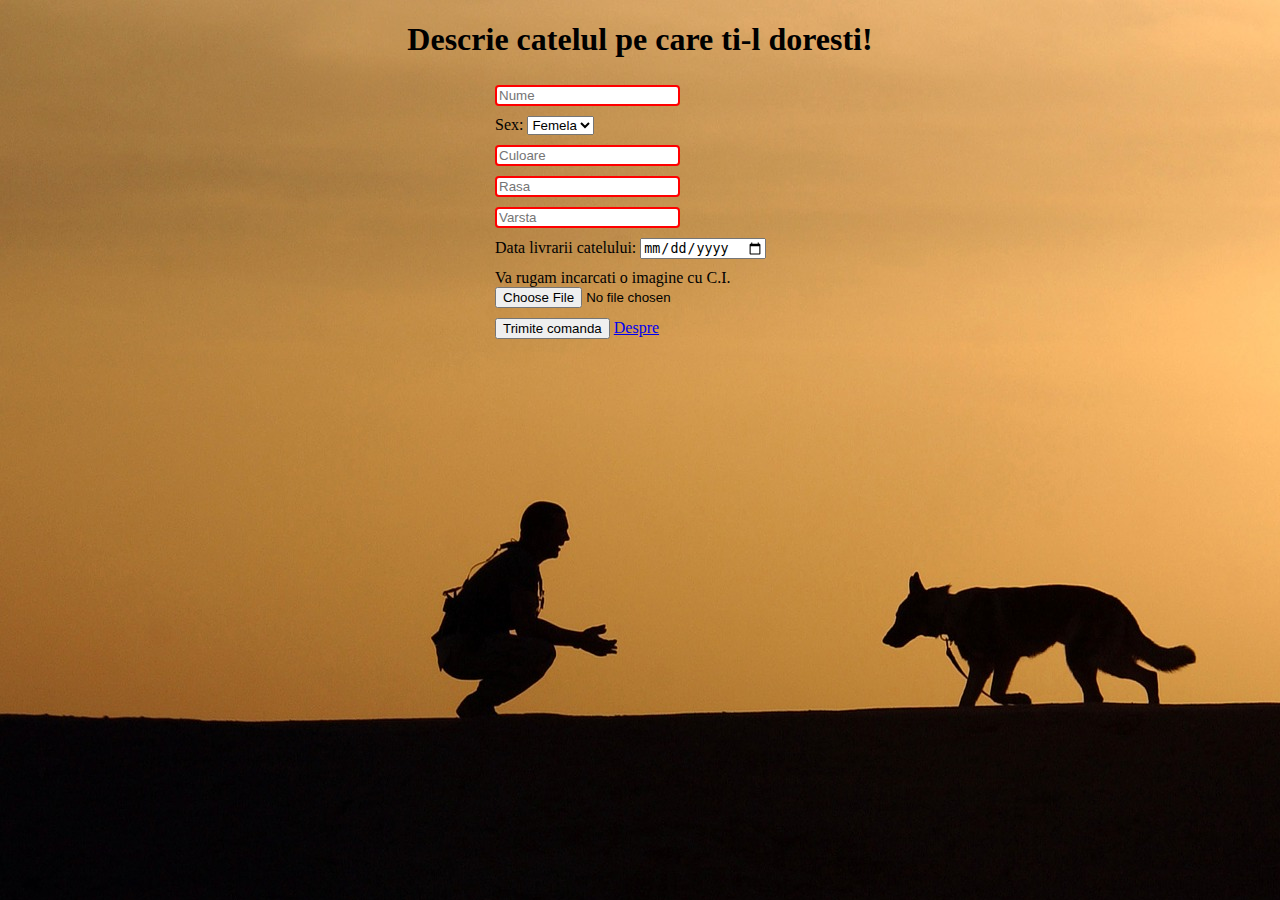
==== index.html @ d72f9054 "Created two simple HTML pages." ====
<!DOCTYPE html>
<html>
    <head>
        <link rel="stylesheet" type="text/css" href="myStyle.css">
        <title>Adoptie catei</title>
    </head>
    <body background="background.jpg">
    <h1 align="center">Descrie catelul pe care ti-l doresti!</h1>
        <form id="searchform">
            <div need-margin="true">
                <input type="text" name="name" placeholder="Nume"/>
            </div>

            <div need-margin="true">
                Sex:
                <select>
                    <option value="aaa">Femela</option>
                    <option value="aaa">Mascul</option>
                </select>
            </div>

            <div need-margin="true" class="input">
                <input type="text" name="color" placeholder="Culoare"/>
            </div>

            <div need-margin="true" class="input">
                <input type="text" name="breed" placeholder="Rasa"/>
            </div>

            <div need-margin="true">
                <input type="text" name="age" placeholder="Varsta"/>
            </div>

            <div need-margin="true">
                Data livrarii catelului:
                <input type="date" name="delivery_date">
            </div>

            <div need-margin="true">
                Va rugam incarcati o imagine cu C.I.
                <input type="file" name="image">
            </div>

            <div need-margin="true">
                <input  id="btnSubmit" type="submit" name="submit" value="Trimite comanda"/>
                <a href="about.html">Despre</a>
            </div>
            <script src="myScript.js"></script>
        </form>
    </body>
</html>
---- myStyle.css ----
#searchform{
    width: 300px;
    display: grid;
}

[need-margin="true"]{
    margin: 5px;
}
input[type=text] {
    border: 2px solid red;
    border-radius: 4px;
    -webkit-transition: width 0.4s ease-in-out;
    transition: width 0.4s ease-in-out;
}

input[type=text]:focus {
    width: 100%;
}
form {
    margin: 0 auto;
}
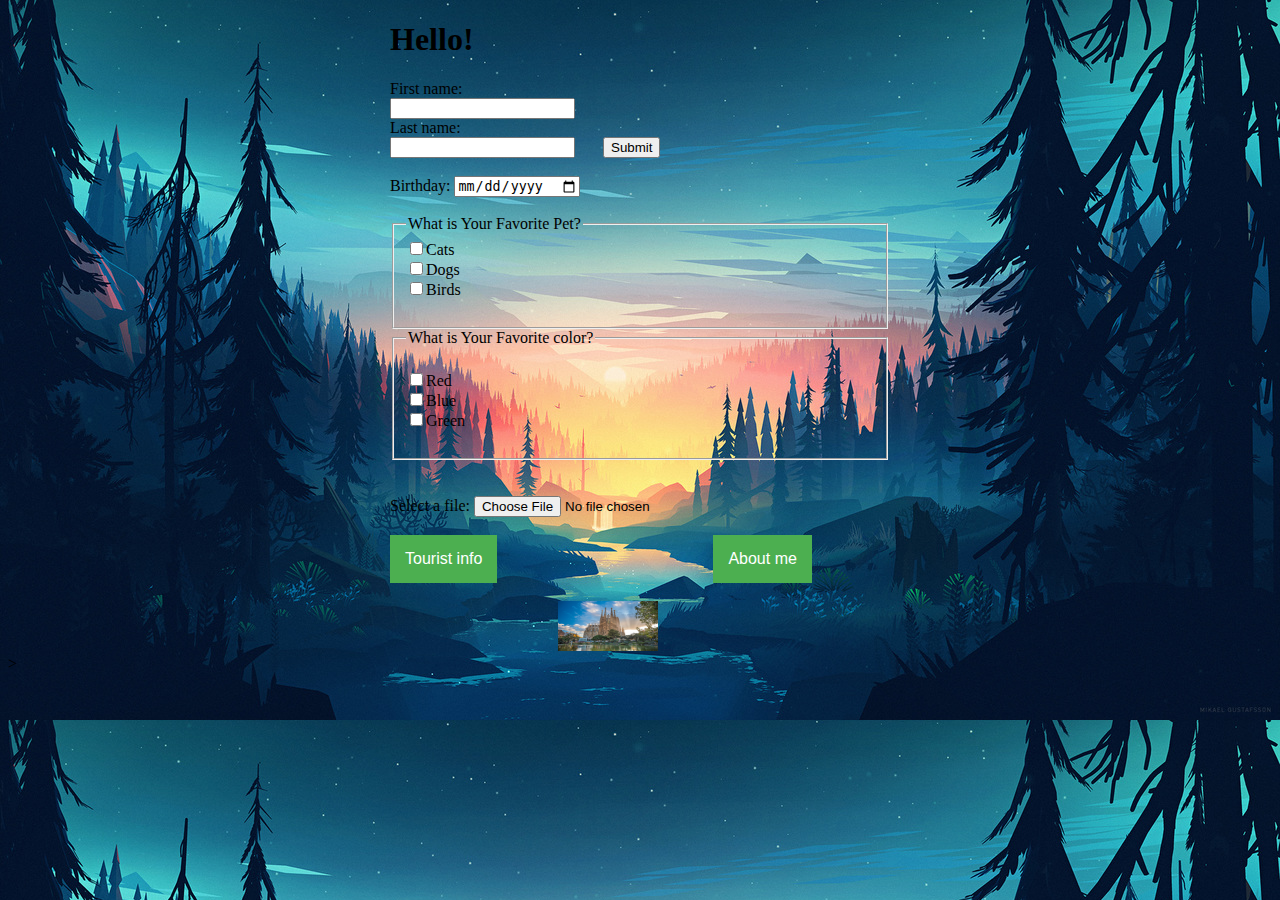
==== commit 83870b37: "First HTML pages" ====
--- a/index.html
+++ b/index.html
@@ -1,51 +1,190 @@
 <!DOCTYPE html>
 <html>
     <head>
-        <link rel="stylesheet" type="text/css" href="myStyle.css">
-        <title>Adoptie catei</title>
+        <title>My first page!</title>
+
+
+
+        <style>
+            #wpf-center {
+                margin-left: auto !important;
+                margin-right: auto !important;
+                max-width: 500px;
+            }
+        </style>
+
+
+        <style>
+            .dropbtn {
+                background-color: #4CAF50;
+                color: white;
+                padding: 15px;
+                font-size: 16px;
+                border: none;
+                cursor: pointer;
+            }
+
+            .dropdown {
+                position: relative;
+                display: inline-block;
+            }
+
+            .dropdown-content {
+                display: none;
+                position: absolute;
+                background-color: #f9f9f9;
+                min-width: 160px;
+                box-shadow: 0px 8px 16px 0px rgba(0,0,0,0.2);
+                z-index: 1;
+            }
+
+            .dropdown-content a {
+                color: black;
+                padding: 12px 16px;
+                text-decoration: none;
+                display: block;
+            }
+
+            .dropdown-content a:hover {background-color: #f1f1f1}
+
+            .dropdown:hover .dropdown-content {
+                display: block;
+            }
+
+            .dropdown:hover .dropbtn {
+                background-color: #3e8e41;
+            }
+        </style>
+
+        <style>
+            .dropdown {
+                position: relative;
+                display: inline-block;
+            }
+
+            .dropdown-content {
+                display: none;
+                position: absolute;
+                background-color: #f9f9f9;
+                min-width: 140px;
+                box-shadow: 0px 8px 16px 0px rgba(0,0,0,0.2);
+                z-index: 1;
+            }
+
+            .dropdown:hover .dropdown-content {
+                display: block;
+            }
+
+            .desc {
+                padding: 16px;
+                text-align: center;
+            }
+        </style>
+
+        <style>
+            body {
+                background: url("abc.jpg");
+            }
+        </style>
+
+        <style>
+            .flex-container {
+                display: flex;
+                flex-wrap: nowrap;
+                background-color: DodgerBlue;
+            }
+
+            .flex-container > div {
+                background-color: #f1f1f1;
+                width: 100px;
+                margin: 10px;
+                text-align: center;
+                line-height: 75px;
+                font-size: 30px;
+            }
+        </style>
     </head>
-    <body background="background.jpg">
-    <h1 align="center">Descrie catelul pe care ti-l doresti!</h1>
-        <form id="searchform">
-            <div need-margin="true">
-                <input type="text" name="name" placeholder="Nume"/>
+    <body>
+
+        <script>
+            function show_alert() {
+                document.getElementById("wpf-center").addEventListener('click', function () {
+                    alert('clicked!')
+                })
+            }
+            </script>
+        <div id="wpf-center">
+            <h1>Hello!</h1>
+        <form>
+            First name:<br>
+            <input type="text" name="firstname"><br>
+            Last name:<br>
+            <input type="text" name="lastname">
+            &nbsp; &nbsp; &nbsp;
+            <input type="submit" onclick="show_alert()" value="Submit"> <br><br>
+
+            Birthday:
+            <input type="date" name="bday"><br><br>
+
+
+            <fieldset>
+                <legend>What is Your Favorite Pet?</legend>
+                <input type="checkbox" name="favorite_pet" value="Cats">Cats<br>
+                <input type="checkbox" name="favorite_pet" value="Dogs">Dogs<br>
+                <input type="checkbox" name="favorite_pet" value="Birds">Birds<br>
+                <br>
+
+            </fieldset>
+
+            <fieldset>
+                <br><legend>What is Your Favorite color?</legend>
+                <input type="checkbox" name="favorite_color" value="Red">Red<br>
+                <input type="checkbox" name="favorite_color" value="Blue">Blue<br>
+                <input type="checkbox" name="favorite_color" value="Green">Green<br>
+                <br>
+
+            </fieldset>
+
+            <br><br> Select a file: <input type="file" name="myFile"><br>
+
+            <br>
+
+
+            <div class="dropdown">
+                <button class="dropbtn">Tourist info</button>
+                <div class="dropdown-content">
+                    <a href="https://ro.wikipedia.org/wiki/Helsinki">Helsinki</a>
+                    <a href="https://ro.wikipedia.org/wiki/Stockholm">Stockholm</a>
+                    <a href="https://ro.wikipedia.org/wiki/Oslo">Oslo</a>
+                </div>
             </div>
 
-            <div need-margin="true">
-                Sex:
-                <select>
-                    <option value="aaa">Femela</option>
-                    <option value="aaa">Mascul</option>
-                </select>
+            &nbsp; &nbsp; &nbsp;    &nbsp; &nbsp; &nbsp;&nbsp; &nbsp; &nbsp;&nbsp; &nbsp; &nbsp;&nbsp; &nbsp; &nbsp;&nbsp; &nbsp; &nbsp;&nbsp; &nbsp; &nbsp;&nbsp; &nbsp; &nbsp;
+            &nbsp; &nbsp; &nbsp;&nbsp; &nbsp; &nbsp;
+
+            <div class="dropdown">
+                <button class="dropbtn">About me</button>
+                <div class="dropdown-content">
+                    <a href="  http://localhost:63342/WebFundamentals/About%20me.html?_ijt=bmsv1l0di4oa0kn47poavdof5l">My page</a>
+                </div>
             </div>
 
-            <div need-margin="true" class="input">
-                <input type="text" name="color" placeholder="Culoare"/>
+            <br><br>
+
+            &nbsp; &nbsp; &nbsp;    &nbsp; &nbsp; &nbsp;&nbsp; &nbsp; &nbsp;&nbsp; &nbsp; &nbsp;&nbsp; &nbsp; &nbsp;&nbsp; &nbsp; &nbsp;&nbsp; &nbsp; &nbsp;&nbsp; &nbsp; &nbsp;
+            <div class="dropdown">
+                <img src="Sagrada.jpg" alt="Sagrada-Familia" width="100" height="50">
+                <div class="dropdown-content">
+                    <img src="Sagrada.jpg" alt="Sagrada-Familia" width="300" height="200">
+                    <div class="desc">Sagrada-Familia</div>
+                </div>
             </div>
 
-            <div need-margin="true" class="input">
-                <input type="text" name="breed" placeholder="Rasa"/>
-            </div>
 
-            <div need-margin="true">
-                <input type="text" name="age" placeholder="Varsta"/>
-            </div>
 
-            <div need-margin="true">
-                Data livrarii catelului:
-                <input type="date" name="delivery_date">
-            </div>
+        </form>
+        </div>>
 
-            <div need-margin="true">
-                Va rugam incarcati o imagine cu C.I.
-                <input type="file" name="image">
-            </div>
 
-            <div need-margin="true">
-                <input  id="btnSubmit" type="submit" name="submit" value="Trimite comanda"/>
-                <a href="about.html">Despre</a>
-            </div>
-            <script src="myScript.js"></script>
-        </form>
     </body>
 </html>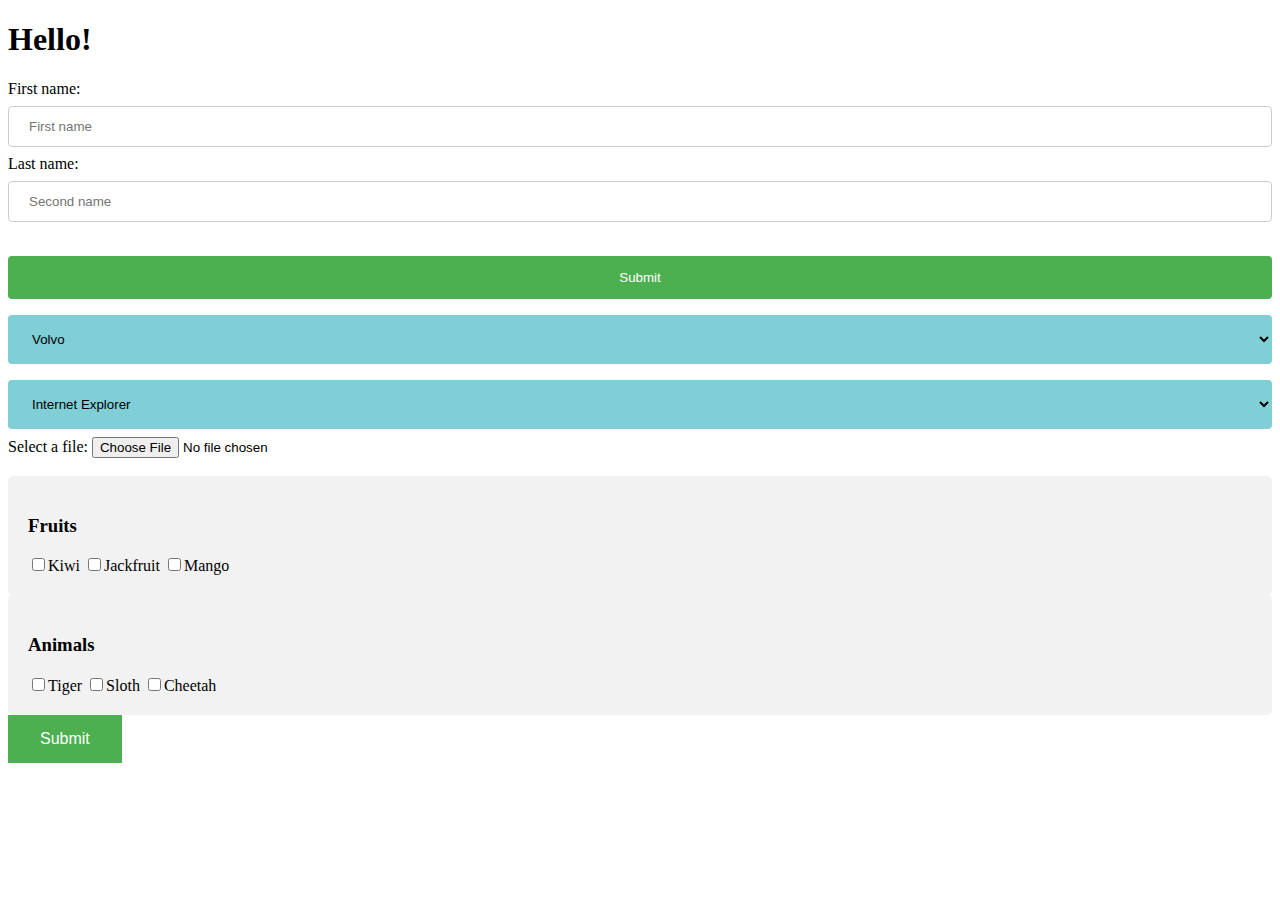
==== commit 84ec9281: "Create my first site with basic information" ====
--- a/index.html
+++ b/index.html
@@ -2,189 +2,113 @@
 <html>
     <head>
         <title>My first page!</title>
+    </head>
+    <style>
+        .flex-container {
+            display: flex;
+            height: 500px;
+            align-items: center;
+        }
+
+        input[type=text], select {
+            width: 100%;
+            padding: 12px 20px;
+            margin: 8px 0;
+            display: inline-block;
+            border: 1px solid #ccc;
+            border-radius: 4px;
+            box-sizing: border-box;
+        }
+
+        input[type=submit] {
+            width: 100%;
+            background-color: #4CAF50;
+            color: white;
+            padding: 14px 20px;
+            margin: 8px 0;
+            border: none;
+            border-radius: 4px;
+            cursor: pointer;
+        }
+        .button {
+            background-color: #4CAF50; /* Green */
+            border: none;
+            color: white;
+            padding: 15px 32px;
+            text-align: center;
+            text-decoration: none;
+            display: inline-block;
+            font-size: 16px;
+        }
+        input[type=submit]:hover {
+            background-color: #45a049;
+        }
+        select {
+            width: 100%;
+            padding: 16px 20px;
+            border: none;
+            border-radius: 4px;
+            background-color: #80ced6;
+        }
+        div {
+            border-radius: 5px;
+            background-color: #f2f2f2;
+            padding: 20px;
+        }
+    </style>
 
 
+    <body>
+        <h1>Hello!</h1>
+        <form>
+            First name:<br>
+            <input type="text" name="firstname" placeholder="First name">
+            <br>
+            Last name:<br>
+            <input type="text" name="lastname" placeholder="Second name">
+            <br><br>
+            <input type="submit" value="Submit">
+            <br/>
 
-        <style>
-            #wpf-center {
-                margin-left: auto !important;
-                margin-right: auto !important;
-                max-width: 500px;
-            }
-        </style>
+            <select>
+                <option value="volvo">Volvo</option>
+                <option value="saab">Saab</option>
+                <option value="opel">Opel</option>
+                <option value="audi">Audi</option>
+            </select>
+
+            <select>
+                <option value="Internet Exploreer">Internet Explorer</option>
+                <option value="Opera">Opera</option>
+                <option value="Mozila">Mozila</option>
+                <option value="Chrome">Chrome</option>
+            </select>
+            <br/>
+
+            Select a file: <input type="file" name="myFile"><br><br>
 
 
-        <style>
-            .dropbtn {
-                background-color: #4CAF50;
-                color: white;
-                padding: 15px;
-                font-size: 16px;
-                border: none;
-                cursor: pointer;
-            }
-
-            .dropdown {
-                position: relative;
-                display: inline-block;
-            }
-
-            .dropdown-content {
-                display: none;
-                position: absolute;
-                background-color: #f9f9f9;
-                min-width: 160px;
-                box-shadow: 0px 8px 16px 0px rgba(0,0,0,0.2);
-                z-index: 1;
-            }
-
-            .dropdown-content a {
-                color: black;
-                padding: 12px 16px;
-                text-decoration: none;
-                display: block;
-            }
-
-            .dropdown-content a:hover {background-color: #f1f1f1}
-
-            .dropdown:hover .dropdown-content {
-                display: block;
-            }
-
-            .dropdown:hover .dropbtn {
-                background-color: #3e8e41;
-            }
-        </style>
-
-        <style>
-            .dropdown {
-                position: relative;
-                display: inline-block;
-            }
-
-            .dropdown-content {
-                display: none;
-                position: absolute;
-                background-color: #f9f9f9;
-                min-width: 140px;
-                box-shadow: 0px 8px 16px 0px rgba(0,0,0,0.2);
-                z-index: 1;
-            }
-
-            .dropdown:hover .dropdown-content {
-                display: block;
-            }
-
-            .desc {
-                padding: 16px;
-                text-align: center;
-            }
-        </style>
-
-        <style>
-            body {
-                background: url("abc.jpg");
-            }
-        </style>
-
-        <style>
-            .flex-container {
-                display: flex;
-                flex-wrap: nowrap;
-                background-color: DodgerBlue;
-            }
-
-            .flex-container > div {
-                background-color: #f1f1f1;
-                width: 100px;
-                margin: 10px;
-                text-align: center;
-                line-height: 75px;
-                font-size: 30px;
-            }
-        </style>
-    </head>
-    <body>
-
-        <script>
-            function show_alert() {
-                document.getElementById("wpf-center").addEventListener('click', function () {
-                    alert('clicked!')
-                })
-            }
-            </script>
-        <div id="wpf-center">
-            <h1>Hello!</h1>
-        <form>
-            First name:<br>
-            <input type="text" name="firstname"><br>
-            Last name:<br>
-            <input type="text" name="lastname">
-            &nbsp; &nbsp; &nbsp;
-            <input type="submit" onclick="show_alert()" value="Submit"> <br><br>
-
-            Birthday:
-            <input type="date" name="bday"><br><br>
-
-
-            <fieldset>
-                <legend>What is Your Favorite Pet?</legend>
-                <input type="checkbox" name="favorite_pet" value="Cats">Cats<br>
-                <input type="checkbox" name="favorite_pet" value="Dogs">Dogs<br>
-                <input type="checkbox" name="favorite_pet" value="Birds">Birds<br>
-                <br>
-
-            </fieldset>
-
-            <fieldset>
-                <br><legend>What is Your Favorite color?</legend>
-                <input type="checkbox" name="favorite_color" value="Red">Red<br>
-                <input type="checkbox" name="favorite_color" value="Blue">Blue<br>
-                <input type="checkbox" name="favorite_color" value="Green">Green<br>
-                <br>
-
-            </fieldset>
-
-            <br><br> Select a file: <input type="file" name="myFile"><br>
-
-            <br>
-
-
-            <div class="dropdown">
-                <button class="dropbtn">Tourist info</button>
-                <div class="dropdown-content">
-                    <a href="https://ro.wikipedia.org/wiki/Helsinki">Helsinki</a>
-                    <a href="https://ro.wikipedia.org/wiki/Stockholm">Stockholm</a>
-                    <a href="https://ro.wikipedia.org/wiki/Oslo">Oslo</a>
-                </div>
+            <div>
+                <h3>Fruits</h3>
+                <label>
+                    <input type="checkbox" class="radio" value="1" name="fooby[1][]" />Kiwi</label>
+                <label>
+                    <input type="checkbox" class="radio" value="1" name="fooby[1][]" />Jackfruit</label>
+                <label>
+                    <input type="checkbox" class="radio" value="1" name="fooby[1][]" />Mango</label>
+            </div>
+            <div>
+                <h3>Animals</h3>
+                <label>
+                    <input type="checkbox" class="radio" value="1" name="fooby[2][]" />Tiger</label>
+                <label>
+                    <input type="checkbox" class="radio" value="1" name="fooby[2][]" />Sloth</label>
+                <label>
+                    <input type="checkbox" class="radio" value="1" name="fooby[2][]" />Cheetah</label>
             </div>
 
-            &nbsp; &nbsp; &nbsp;    &nbsp; &nbsp; &nbsp;&nbsp; &nbsp; &nbsp;&nbsp; &nbsp; &nbsp;&nbsp; &nbsp; &nbsp;&nbsp; &nbsp; &nbsp;&nbsp; &nbsp; &nbsp;&nbsp; &nbsp; &nbsp;
-            &nbsp; &nbsp; &nbsp;&nbsp; &nbsp; &nbsp;
-
-            <div class="dropdown">
-                <button class="dropbtn">About me</button>
-                <div class="dropdown-content">
-                    <a href="  http://localhost:63342/WebFundamentals/About%20me.html?_ijt=bmsv1l0di4oa0kn47poavdof5l">My page</a>
-                </div>
-            </div>
-
-            <br><br>
-
-            &nbsp; &nbsp; &nbsp;    &nbsp; &nbsp; &nbsp;&nbsp; &nbsp; &nbsp;&nbsp; &nbsp; &nbsp;&nbsp; &nbsp; &nbsp;&nbsp; &nbsp; &nbsp;&nbsp; &nbsp; &nbsp;&nbsp; &nbsp; &nbsp;
-            <div class="dropdown">
-                <img src="Sagrada.jpg" alt="Sagrada-Familia" width="100" height="50">
-                <div class="dropdown-content">
-                    <img src="Sagrada.jpg" alt="Sagrada-Familia" width="300" height="200">
-                    <div class="desc">Sagrada-Familia</div>
-                </div>
-            </div>
-
-
+            <button type="button" class="button" onclick="alert('Hello world!')">Submit</button>
 
         </form>
-        </div>>
-
-
     </body>
 </html>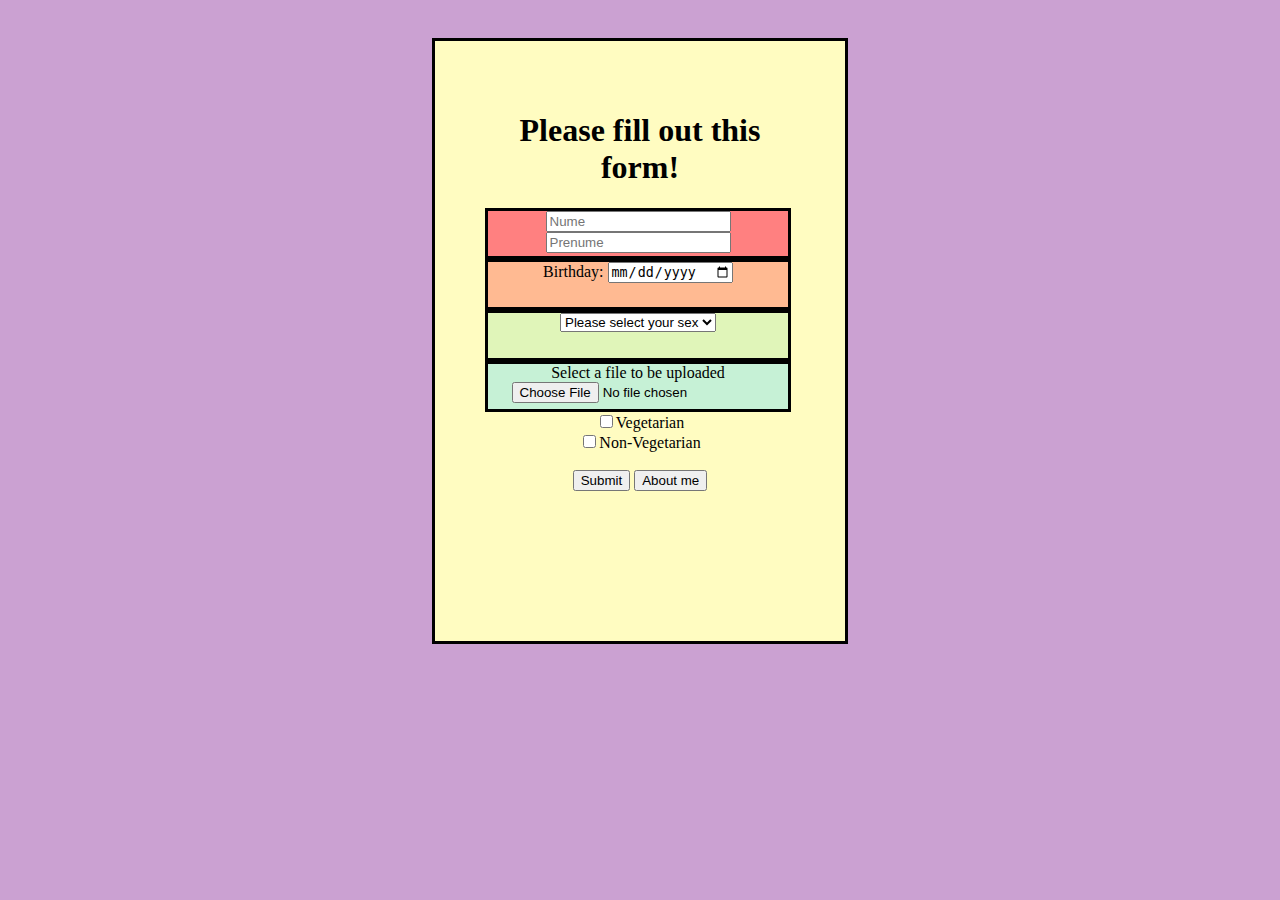
==== commit ffb35dd2: "HTML and CSS" ====
--- a/index.html
+++ b/index.html
@@ -2,113 +2,108 @@
 <html>
     <head>
         <title>My first page!</title>
+        <style>
+            #text{
+                background-color: #ff8080;
+                border-style: solid;
+                text-align: center;
+                width: 300px;
+                height: 45px;
+                position: relative;
+            ;
+
+            }
+            #birth{
+                background-color: #ffba92;
+                border-style: solid;
+                text-align: center;
+                width: 300px;
+                height: 45px;
+                position: relative;
+            }
+            #select{
+                background-color: #e0f5b9;
+                border-style: solid;
+                text-align: center;
+                width: 300px;
+                height: 45px;
+                position: relative;
+            }
+            #upload{
+                background-color: #c6f1d6;
+                border-style: solid;
+                text-align: center;
+                width: 300px;
+                height: 45px;
+                position: relative;
+            }
+            body{
+                text-align: center;
+                background-color: #cba1d2;
+                position: center;
+                justify-content: center;
+
+            }
+            #casuta{
+                background-color: #fffcc1;
+                border-style: solid;
+                text-align: center;
+                width: 310px;
+                height: 500px;
+                margin-top: 30px;
+                position: relative;
+                padding: 50px;
+                display: inline-block;
+            }
+        </style>
+
+        <script>
+            function show_alert(){
+                alert('you have pressed the button!');
+            }
+        </script>
+
     </head>
-    <style>
-        .flex-container {
-            display: flex;
-            height: 500px;
-            align-items: center;
-        }
+    <body>
+    <div id="casuta">
+        <h1>Please fill out this form!</h1>
 
-        input[type=text], select {
-            width: 100%;
-            padding: 12px 20px;
-            margin: 8px 0;
-            display: inline-block;
-            border: 1px solid #ccc;
-            border-radius: 4px;
-            box-sizing: border-box;
-        }
+        <form class="form">
+            <div id="text">
+            <input type="text" name="textbox" placeholder="Nume"/>
+            <input type="text" name="textbox" placeholder="Prenume"/><br><br>
+            </div>
 
-        input[type=submit] {
-            width: 100%;
-            background-color: #4CAF50;
-            color: white;
-            padding: 14px 20px;
-            margin: 8px 0;
-            border: none;
-            border-radius: 4px;
-            cursor: pointer;
-        }
-        .button {
-            background-color: #4CAF50; /* Green */
-            border: none;
-            color: white;
-            padding: 15px 32px;
-            text-align: center;
-            text-decoration: none;
-            display: inline-block;
-            font-size: 16px;
-        }
-        input[type=submit]:hover {
-            background-color: #45a049;
-        }
-        select {
-            width: 100%;
-            padding: 16px 20px;
-            border: none;
-            border-radius: 4px;
-            background-color: #80ced6;
-        }
-        div {
-            border-radius: 5px;
-            background-color: #f2f2f2;
-            padding: 20px;
-        }
-    </style>
+            <div id="birth">
+            Birthday:
+            <input type="date" name="data" /><br><br>
+            </div>
+
+            <div id="select">
+            <select>
+                <option value="sex">Please select your sex</option>
+                <option value="female">Female </option>
+                <option value="male">Male</option>
+            </select>
+            </div>
+
+            <div id="upload">
+            Select a file to be uploaded <input type="file" name="myFile"><br><br>
+            </div>
+
+            <div id="checkbox">
+            <input type="checkbox" name="vegetarian" value="vegetarian">Vegetarian<br>
+            <input type="checkbox" name="non-vegetarian" value="non-vegetarian">Non-Vegetarian<br><br>
+            </div>
+
+            <input type="submit" name="submit" onclick="show_alert();" />
+            <input type="button" onclick="window.location.href = 'aboutme.html';" value="About me">
+
+        </form>
+    </div>
 
 
-    <body>
-        <h1>Hello!</h1>
-        <form>
-            First name:<br>
-            <input type="text" name="firstname" placeholder="First name">
-            <br>
-            Last name:<br>
-            <input type="text" name="lastname" placeholder="Second name">
-            <br><br>
-            <input type="submit" value="Submit">
-            <br/>
-
-            <select>
-                <option value="volvo">Volvo</option>
-                <option value="saab">Saab</option>
-                <option value="opel">Opel</option>
-                <option value="audi">Audi</option>
-            </select>
-
-            <select>
-                <option value="Internet Exploreer">Internet Explorer</option>
-                <option value="Opera">Opera</option>
-                <option value="Mozila">Mozila</option>
-                <option value="Chrome">Chrome</option>
-            </select>
-            <br/>
-
-            Select a file: <input type="file" name="myFile"><br><br>
 
 
-            <div>
-                <h3>Fruits</h3>
-                <label>
-                    <input type="checkbox" class="radio" value="1" name="fooby[1][]" />Kiwi</label>
-                <label>
-                    <input type="checkbox" class="radio" value="1" name="fooby[1][]" />Jackfruit</label>
-                <label>
-                    <input type="checkbox" class="radio" value="1" name="fooby[1][]" />Mango</label>
-            </div>
-            <div>
-                <h3>Animals</h3>
-                <label>
-                    <input type="checkbox" class="radio" value="1" name="fooby[2][]" />Tiger</label>
-                <label>
-                    <input type="checkbox" class="radio" value="1" name="fooby[2][]" />Sloth</label>
-                <label>
-                    <input type="checkbox" class="radio" value="1" name="fooby[2][]" />Cheetah</label>
-            </div>
-
-            <button type="button" class="button" onclick="alert('Hello world!')">Submit</button>
-
-        </form>
     </body>
 </html>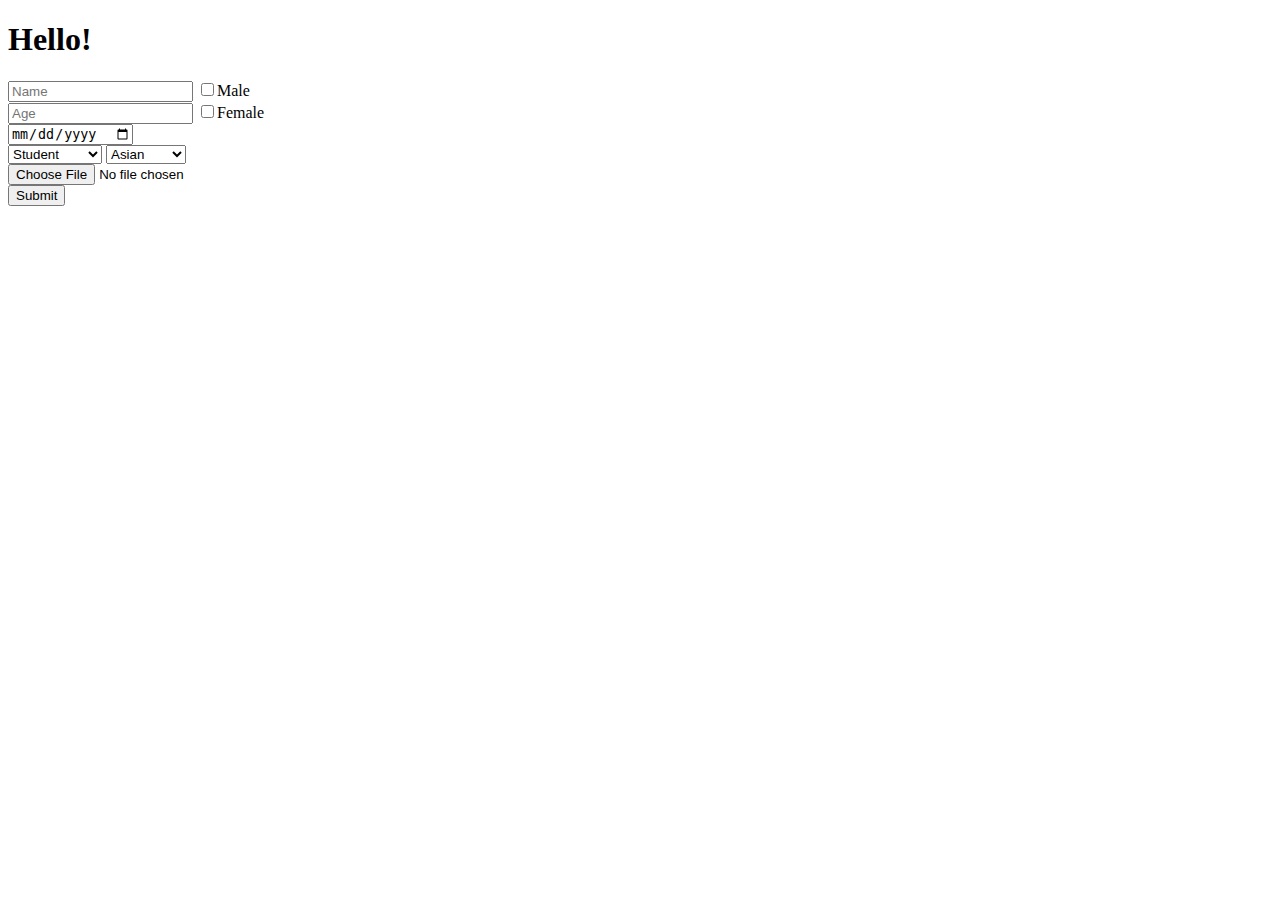
==== commit 6631b5f6: "html and css first attempt of tha day xOxO" ====
--- a/index.html
+++ b/index.html
@@ -1,109 +1,36 @@
 <!DOCTYPE html>
 <html>
     <head>
-        <title>My first page!</title>
-        <style>
-            #text{
-                background-color: #ff8080;
-                border-style: solid;
-                text-align: center;
-                width: 300px;
-                height: 45px;
-                position: relative;
-            ;
+        <link rel="stylesheet" href="styles.css">
+    </head>
 
-            }
-            #birth{
-                background-color: #ffba92;
-                border-style: solid;
-                text-align: center;
-                width: 300px;
-                height: 45px;
-                position: relative;
-            }
-            #select{
-                background-color: #e0f5b9;
-                border-style: solid;
-                text-align: center;
-                width: 300px;
-                height: 45px;
-                position: relative;
-            }
-            #upload{
-                background-color: #c6f1d6;
-                border-style: solid;
-                text-align: center;
-                width: 300px;
-                height: 45px;
-                position: relative;
-            }
-            body{
-                text-align: center;
-                background-color: #cba1d2;
-                position: center;
-                justify-content: center;
+<body class="body">
+        <h1 id="123">Hello!</h1>
 
-            }
-            #casuta{
-                background-color: #fffcc1;
-                border-style: solid;
-                text-align: center;
-                width: 310px;
-                height: 500px;
-                margin-top: 30px;
-                position: relative;
-                padding: 50px;
-                display: inline-block;
-            }
-        </style>
+        <div class="box flex">
 
-        <script>
-            function show_alert(){
-                alert('you have pressed the button!');
-            }
-        </script>
+            <p>
+                <input type="text" name="name" placeholder="Name"/> <input type="checkbox" name="male"/>Male
+                <br> <input type="text" name="age" placeholder="Age"/> <input type="checkbox" name="female"/>Female
 
-    </head>
-    <body>
-    <div id="casuta">
-        <h1>Please fill out this form!</h1>
+                <br> <input type="date" name="BirthDay"/>
 
-        <form class="form">
-            <div id="text">
-            <input type="text" name="textbox" placeholder="Nume"/>
-            <input type="text" name="textbox" placeholder="Prenume"/><br><br>
-            </div>
+                <br> <select>
+                         <option value="Student">Student</option>
+                         <option value="Uneployeed">Uneployeed</option>
+                         <option value="Employeed">Employeed</option>
+                     </select>
+                     <select>
+                        <option value="Asian">Asian</option>
+                        <option vaule="African">African</option>
+                        <option value="European">European</option>
+                     </select>
 
-            <div id="birth">
-            Birthday:
-            <input type="date" name="data" /><br><br>
-            </div>
+                <br> <input type="file">
+                <br> <input  class="button" type="submit"/>
+            </p>
 
-            <div id="select">
-            <select>
-                <option value="sex">Please select your sex</option>
-                <option value="female">Female </option>
-                <option value="male">Male</option>
-            </select>
-            </div>
+        </div>
+</body>
 
-            <div id="upload">
-            Select a file to be uploaded <input type="file" name="myFile"><br><br>
-            </div>
-
-            <div id="checkbox">
-            <input type="checkbox" name="vegetarian" value="vegetarian">Vegetarian<br>
-            <input type="checkbox" name="non-vegetarian" value="non-vegetarian">Non-Vegetarian<br><br>
-            </div>
-
-            <input type="submit" name="submit" onclick="show_alert();" />
-            <input type="button" onclick="window.location.href = 'aboutme.html';" value="About me">
-
-        </form>
-    </div>
-
-
-
-
-    </body>
 </html>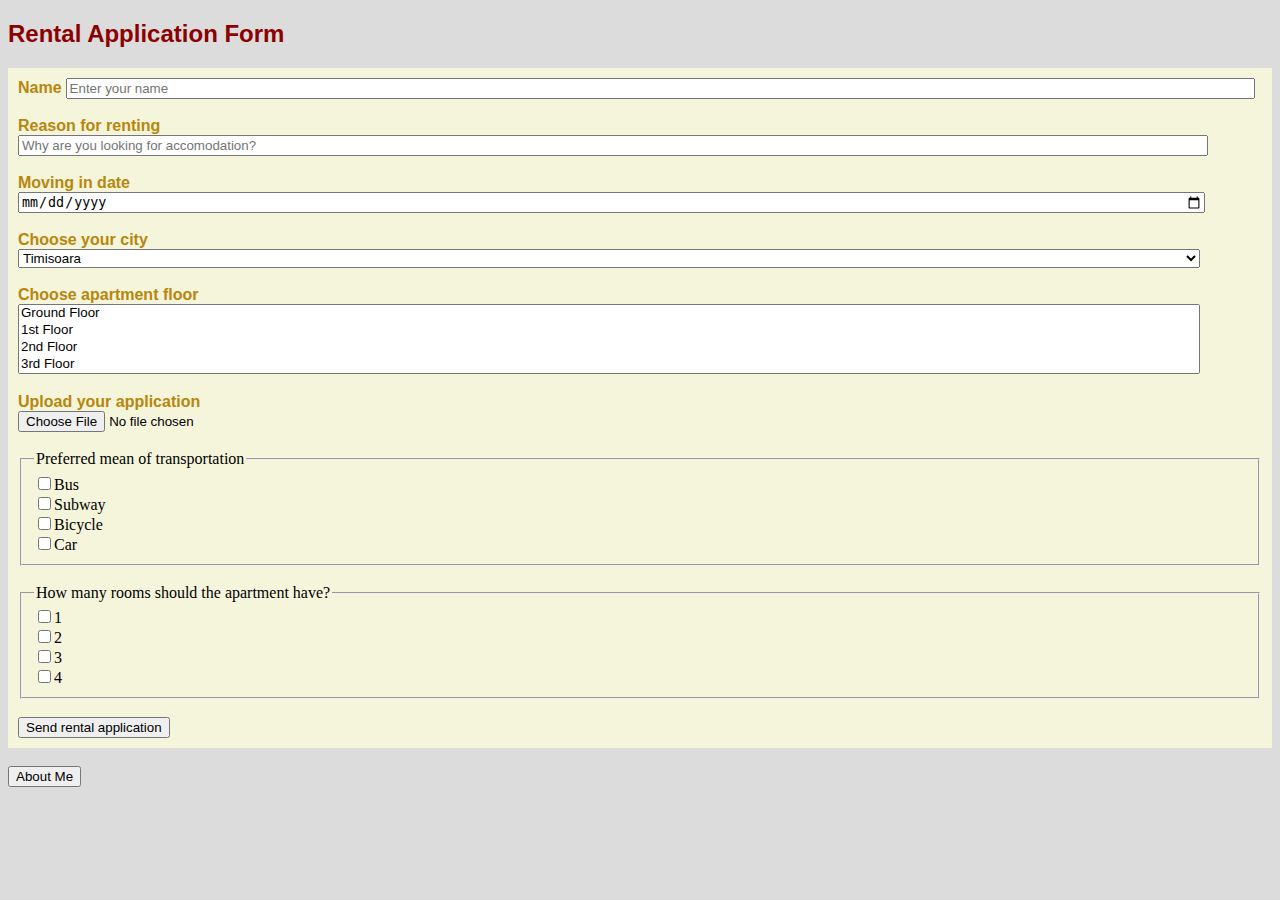
==== commit 9f268fbd: "Pagina principala a site-ului web, continand formularul." ====
--- a/index.html
+++ b/index.html
@@ -1,36 +1,98 @@
 <!DOCTYPE html>
-<html>
-    <head>
-        <link rel="stylesheet" href="styles.css">
-    </head>
+<html lang="EN">
+<head>
+    <title>My first page!</title>
+    <link rel="stylesheet" type="text/css" href="myStyleSheet.css" />
+    <style>
+        body {
+            background-color: gainsboro;
+        }
 
-<body class="body">
-        <h1 id="123">Hello!</h1>
+        form {
+            background-color: beige;
+            padding: 10px;
+        }
 
-        <div class="box flex">
+        form input[type=text], input[type=date], select {
+            width: 95%;
+        }
 
-            <p>
-                <input type="text" name="name" placeholder="Name"/> <input type="checkbox" name="male"/>Male
-                <br> <input type="text" name="age" placeholder="Age"/> <input type="checkbox" name="female"/>Female
+        label {
+            color: darkgoldenrod;
+            font-family: sans-serif;
+            font-weight: bold;
+        }
 
-                <br> <input type="date" name="BirthDay"/>
+        h2 {
+            color: darkred;
+            font-family: sans-serif;
+        }
+    </style>
+</head>
+<body>
+<h2 class="flexCentered">Rental Application Form</h2>
 
-                <br> <select>
-                         <option value="Student">Student</option>
-                         <option value="Uneployeed">Uneployeed</option>
-                         <option value="Employeed">Employeed</option>
-                     </select>
-                     <select>
-                        <option value="Asian">Asian</option>
-                        <option vaule="African">African</option>
-                        <option value="European">European</option>
-                     </select>
+<div class="flexCentered">
+    <form id="myForm">
+        <label for="textInput1">Name</label>
+        <input type="text" name="textInput1" id="textInput1" placeholder="Enter your name"><br><br>
 
-                <br> <input type="file">
-                <br> <input  class="button" type="submit"/>
-            </p>
+        <label for="textInput2">Reason for renting</label>
+        <input type="text" name="textInput2" id="textInput2" placeholder="Why are you looking for accomodation?"><br><br>
 
-        </div>
+        <label for="dateSelector">Moving in date</label>
+        <input type="date" name="dateSelector" id="dateSelector"><br><br>
+
+            <label for="citiesSelector">Choose your city</label><br>
+            <select name="citiesSelector" id="citiesSelector">
+                <option value="timisoara" selected>Timisoara</option>
+                <option value="arad">Arad</option>
+                <option value="oradea">Oradea</option>
+                <option value="bucuresti">Bucuresti</option>
+                <option value="clujNapoca">Cluj Napoca</option>
+            </select><br><br>
+
+        <label for="apartmentFloorsSelector">Choose apartment floor</label><br>
+            <select name="apartmentFloorsSelector" id="apartmentFloorsSelector" size="4" multiple>
+                <option value="0">Ground Floor</option>
+                <option value="1">1st Floor</option>
+                <option value="2">2nd Floor</option>
+                <option value="3">3rd Floor</option>
+                <option value="4">4th Floor</option>
+                <option value="5">5th Floor</option>
+            </select><br><br>
+
+        <label for="fileChooser">Upload your application</label><br>
+            <input type="file" name="fileChooser" id="fileChooser" accept="*/*"><br><br>
+
+        <fieldset>
+            <legend>Preferred mean of transportation</legend>
+            <input type="checkbox" name="transportation" value="Bus">Bus<br>
+            <input type="checkbox" name="transportation" value="Subway">Subway<br>
+            <input type="checkbox" name="transportation" value="Bicycle">Bicycle<br>
+            <input type="checkbox" name="transportation" value="Car">Car<br>
+        </fieldset><br>
+
+        <fieldset>
+            <legend>How many rooms should the apartment have?</legend>
+            <input type="checkbox" name="numberOfRooms" value="1">1<br>
+            <input type="checkbox" name="numberOfRooms" value="2">2<br>
+            <input type="checkbox" name="numberOfRooms" value="3">3<br>
+            <input type="checkbox" name="numberOfRooms" value="4">4<br>
+        </fieldset><br>
+
+        <input type="submit" value="Send rental application">
+    </form>
+</div><br>
+
+<script>
+    document.getElementById("myForm").onsubmit = function () {
+      alert("You are about the send your rental application")
+    };
+</script>
+
+<div class="flexCentered">
+    <button onclick="window.location.href = 'http://localhost:63342/WebFundamentals/aboutMe.html';">About Me</button>
+</div>
 </body>
-
 </html>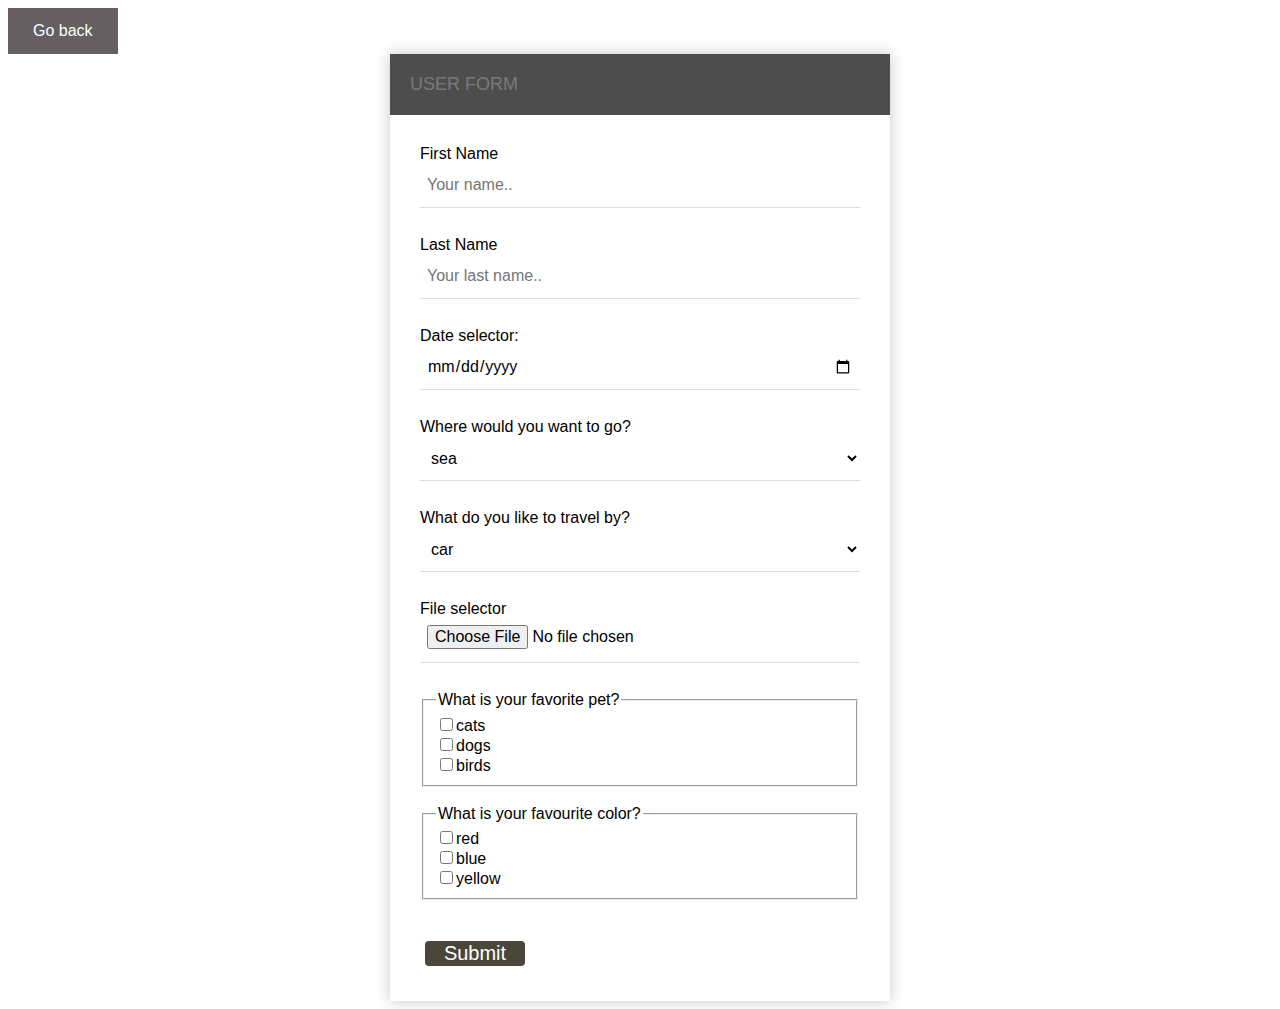
==== commit aaf9c73b: "Day 8 - web exercise" ====
--- a/index.html
+++ b/index.html
@@ -1,98 +1,157 @@
 <!DOCTYPE html>
-<html lang="EN">
-<head>
-    <title>My first page!</title>
-    <link rel="stylesheet" type="text/css" href="myStyleSheet.css" />
+<html>
+    <head>
+        <title>My first page!</title>
+    </head>
     <style>
-        body {
-            background-color: gainsboro;
+        * {
+            box-sizing: border-box;
+        }
+        body{
+            'background-color: burlywood;
+            display: flex;
+            justify-content: center;
         }
 
-        form {
-            background-color: beige;
-            padding: 10px;
+
+        .central{
+            font-family: 'Open Sans Condensed', arial, sans;
+            width: 500px;
+            padding: 30px;
+            background: #FFFFFF;
+            margin: 0.1px auto;
+            box-shadow: 0px 0px 15px rgba(0, 0, 0, 0.22);
+            -moz-box-shadow: 0px 0px 15px rgba(0, 0, 0, 0.22);
+            -webkit-box-shadow:  0px 0px 15px rgba(0, 0, 0, 0.22);
+        }
+        .central h2{
+            background: #4D4D4D;
+            text-transform: uppercase;
+            font-family: 'Open Sans Condensed', sans-serif;
+            color: #797979;
+            font-size: 18px;
+            font-weight: 100;
+            padding: 20px;
+            margin: -30px -30px 30px -30px;
+        }
+        .central input[type="text"],
+        .central input[type="date"],
+        .central input[type="file"],
+        .central select
+        {
+            box-sizing: border-box;
+            -webkit-box-sizing: border-box;
+            -moz-box-sizing: border-box;
+            outline: none;
+            display: block;
+            width: 100%;
+            padding: 7px;
+            border: none;
+            border-bottom: 1px solid #ddd;
+            background: transparent;
+            margin-bottom: 10px;
+            font: 16px Arial, Helvetica, sans-serif;
+            height: 45px;
         }
 
-        form input[type=text], input[type=date], select {
-            width: 95%;
+
+        .button {
+            display: inline-block;
+            border-radius: 4px;
+            background-color: #4A4639;
+            border: none;
+            color: #FFFFFF;
+            text-align: center;
+            font-size: 20px;
+            width: 100px;
+            transition: all 0.5s;
+            cursor: pointer;
+            margin: 5px;
         }
 
-        label {
-            color: darkgoldenrod;
-            font-family: sans-serif;
-            font-weight: bold;
+        .button span {
+            cursor: pointer;
+            display: inline-block;
+            position: relative;
+            transition: 0.5s;
         }
 
-        h2 {
-            color: darkred;
-            font-family: sans-serif;
+        .button span:after {
+            content: '\00bb';
+            position: absolute;
+            opacity: 0;
+            top: 0;
+            right: -20px;
+            transition: 0.5s;
         }
+
+        .button:hover span {
+            padding-right: 25px;
+        }
+
+        .button:hover span:after {
+            opacity: 1;
+            right: 0;
+        }
+        a:link, a:visited {
+            background-color: rgba(52, 45, 47, 0.76);
+            color: white;
+            padding: 14px 25px;
+            text-align: center;
+            size: 50px;
+            text-decoration: none;
+            display: inline-block;
+        }
+
+        a:hover, a:active {
+            background-color: rgba(100, 100, 100, 0.7);
+        }
+
     </style>
-</head>
-<body>
-<h2 class="flexCentered">Rental Application Form</h2>
+    <body style=" background-image: url('.idea/design.jpg')" >
+    <a href="aboutMe.html" style="font-family: 'Open Sans Condensed', arial, sans"> Go back</a>
+        <div class ="central">
+            <h2>User form</h2>
+            <form>
+                <label >First Name</label><br>
+                    <input type="text" name="firstname" placeholder="Your name.."><br>
+                <label>Last Name</label><br>
+                    <input type="text" name="lastname" placeholder="Your last name.."><br>
+                <label> Date selector:</label><br>
+                    <input type="date" name="dateSelector"><br>
+                <label>Where would you want to go? </label> <br>
+                    <select name="destination">
+                        <option value="volvo">sea</option>
+                        <option value="saab">mountains</option>
+                    </select><br>
+                <label> What do you like to travel by? </label> <br>
+                    <select name="transport">
+                        <option value="car">car</option>
+                        <option value="plain">plain</option>
+                    </select><br>
+                <label> File selector </label><br>
+                    <input type="file" class="pic" accept="image/*"><br>
+                <fieldset>
+                    <legend>What is your favorite pet?</legend>
+                    <input type="checkbox" name="favorite_pet" value="Cats">cats<br>
+                    <input type="checkbox" name="favorite_pet" value="Dogs">dogs<br>
+                    <input type="checkbox" name="favorite_pet" value="Birds">birds<br>
+                </fieldset> <br>
+                <fieldset>
+                    <legend>What is your favourite color?</legend>
+                    <input type="checkbox" name="favorite_color" value="red">red<br>
+                    <input type="checkbox" name="favorite_color" value="blue">blue<br>
+                    <input type="checkbox" name="favorite_color" value="yellow">yellow<br>
+                </fieldset>
+                <br><br>
+                <button class = "button"onclick="myFunction()" style="vertical-align:middle"><span>Submit </span></button>
 
-<div class="flexCentered">
-    <form id="myForm">
-        <label for="textInput1">Name</label>
-        <input type="text" name="textInput1" id="textInput1" placeholder="Enter your name"><br><br>
-
-        <label for="textInput2">Reason for renting</label>
-        <input type="text" name="textInput2" id="textInput2" placeholder="Why are you looking for accomodation?"><br><br>
-
-        <label for="dateSelector">Moving in date</label>
-        <input type="date" name="dateSelector" id="dateSelector"><br><br>
-
-            <label for="citiesSelector">Choose your city</label><br>
-            <select name="citiesSelector" id="citiesSelector">
-                <option value="timisoara" selected>Timisoara</option>
-                <option value="arad">Arad</option>
-                <option value="oradea">Oradea</option>
-                <option value="bucuresti">Bucuresti</option>
-                <option value="clujNapoca">Cluj Napoca</option>
-            </select><br><br>
-
-        <label for="apartmentFloorsSelector">Choose apartment floor</label><br>
-            <select name="apartmentFloorsSelector" id="apartmentFloorsSelector" size="4" multiple>
-                <option value="0">Ground Floor</option>
-                <option value="1">1st Floor</option>
-                <option value="2">2nd Floor</option>
-                <option value="3">3rd Floor</option>
-                <option value="4">4th Floor</option>
-                <option value="5">5th Floor</option>
-            </select><br><br>
-
-        <label for="fileChooser">Upload your application</label><br>
-            <input type="file" name="fileChooser" id="fileChooser" accept="*/*"><br><br>
-
-        <fieldset>
-            <legend>Preferred mean of transportation</legend>
-            <input type="checkbox" name="transportation" value="Bus">Bus<br>
-            <input type="checkbox" name="transportation" value="Subway">Subway<br>
-            <input type="checkbox" name="transportation" value="Bicycle">Bicycle<br>
-            <input type="checkbox" name="transportation" value="Car">Car<br>
-        </fieldset><br>
-
-        <fieldset>
-            <legend>How many rooms should the apartment have?</legend>
-            <input type="checkbox" name="numberOfRooms" value="1">1<br>
-            <input type="checkbox" name="numberOfRooms" value="2">2<br>
-            <input type="checkbox" name="numberOfRooms" value="3">3<br>
-            <input type="checkbox" name="numberOfRooms" value="4">4<br>
-        </fieldset><br>
-
-        <input type="submit" value="Send rental application">
-    </form>
-</div><br>
-
-<script>
-    document.getElementById("myForm").onsubmit = function () {
-      alert("You are about the send your rental application")
-    };
-</script>
-
-<div class="flexCentered">
-    <button onclick="window.location.href = 'http://localhost:63342/WebFundamentals/aboutMe.html';">About Me</button>
-</div>
-</body>
+            </form>
+        </div>
+    <script>
+        function myFunction() {
+            alert("I am an alert box!");
+        }
+    </script>
+    </body>
 </html>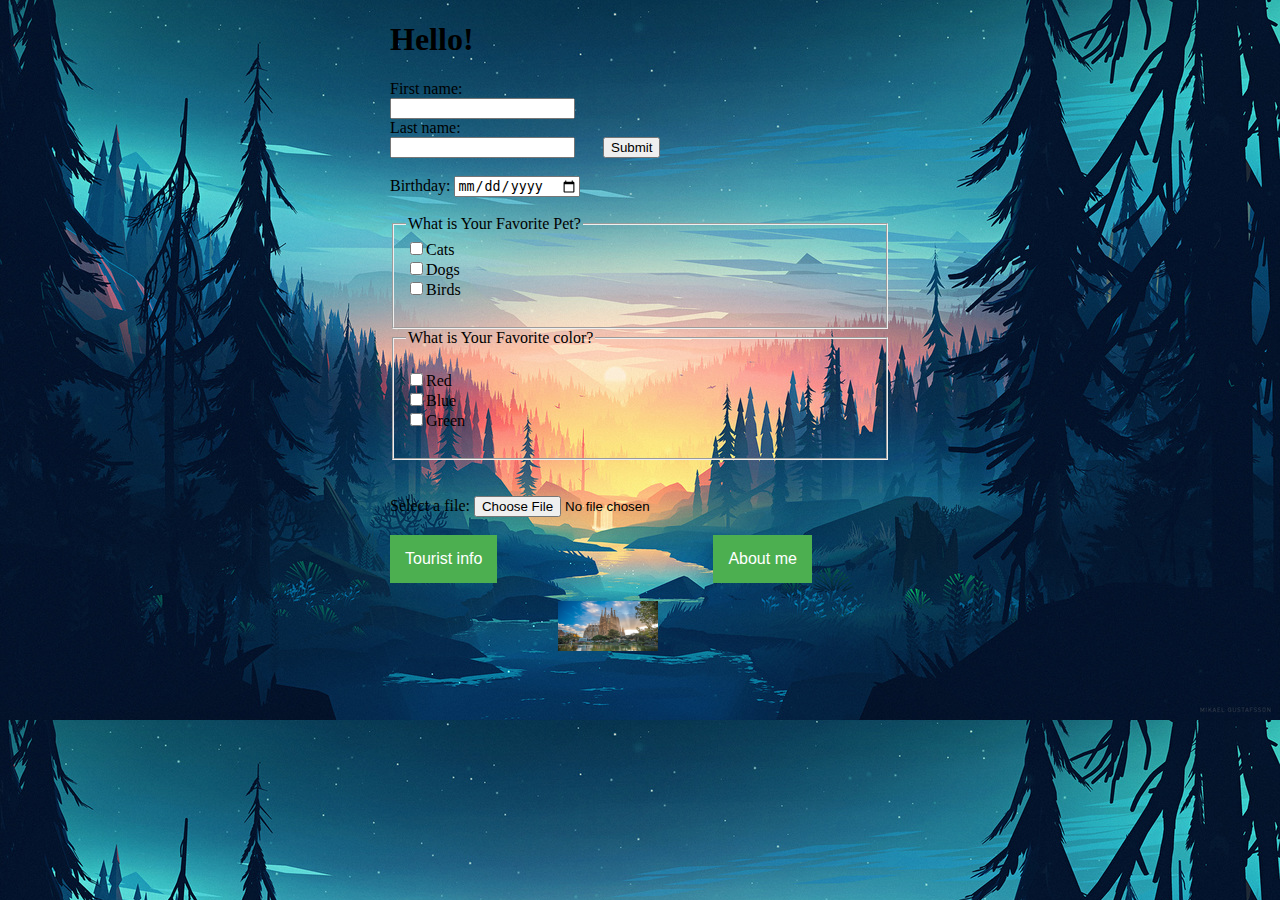
==== commit 930ddfee: "First HTML pages" ====
--- a/index.html
+++ b/index.html
@@ -2,156 +2,187 @@
 <html>
     <head>
         <title>My first page!</title>
-    </head>
-    <style>
-        * {
-            box-sizing: border-box;
-        }
-        body{
-            'background-color: burlywood;
-            display: flex;
-            justify-content: center;
-        }
+
+        <style>
+            #wpf-center {
+                margin-left: auto !important;
+                margin-right: auto !important;
+                max-width: 500px;
+            }
+        </style>
 
 
-        .central{
-            font-family: 'Open Sans Condensed', arial, sans;
-            width: 500px;
-            padding: 30px;
-            background: #FFFFFF;
-            margin: 0.1px auto;
-            box-shadow: 0px 0px 15px rgba(0, 0, 0, 0.22);
-            -moz-box-shadow: 0px 0px 15px rgba(0, 0, 0, 0.22);
-            -webkit-box-shadow:  0px 0px 15px rgba(0, 0, 0, 0.22);
-        }
-        .central h2{
-            background: #4D4D4D;
-            text-transform: uppercase;
-            font-family: 'Open Sans Condensed', sans-serif;
-            color: #797979;
-            font-size: 18px;
-            font-weight: 100;
-            padding: 20px;
-            margin: -30px -30px 30px -30px;
-        }
-        .central input[type="text"],
-        .central input[type="date"],
-        .central input[type="file"],
-        .central select
-        {
-            box-sizing: border-box;
-            -webkit-box-sizing: border-box;
-            -moz-box-sizing: border-box;
-            outline: none;
-            display: block;
-            width: 100%;
-            padding: 7px;
-            border: none;
-            border-bottom: 1px solid #ddd;
-            background: transparent;
-            margin-bottom: 10px;
-            font: 16px Arial, Helvetica, sans-serif;
-            height: 45px;
-        }
+        <style>
+            .dropbtn {
+                background-color: #4CAF50;
+                color: white;
+                padding: 15px;
+                font-size: 16px;
+                border: none;
+                cursor: pointer;
+            }
+
+            .dropdown {
+                position: relative;
+                display: inline-block;
+            }
+
+            .dropdown-content {
+                display: none;
+                position: absolute;
+                background-color: #f9f9f9;
+                min-width: 160px;
+                box-shadow: 0px 8px 16px 0px rgba(0,0,0,0.2);
+                z-index: 1;
+            }
+
+            .dropdown-content a {
+                color: black;
+                padding: 12px 16px;
+                text-decoration: none;
+                display: block;
+            }
+
+            .dropdown-content a:hover {background-color: #f1f1f1}
+
+            .dropdown:hover .dropdown-content {
+                display: block;
+            }
+
+            .dropdown:hover .dropbtn {
+                background-color: #3e8e41;
+            }
+        </style>
+
+        <style>
+            .dropdown {
+                position: relative;
+                display: inline-block;
+            }
+
+            .dropdown-content {
+                display: none;
+                position: absolute;
+                background-color: #f9f9f9;
+                min-width: 140px;
+                box-shadow: 0px 8px 16px 0px rgba(0,0,0,0.2);
+                z-index: 1;
+            }
+
+            .dropdown:hover .dropdown-content {
+                display: block;
+            }
+
+            .desc {
+                padding: 16px;
+                text-align: center;
+            }
+        </style>
+
+        <style>
+            body {
+                background: url("abc.jpg");
+            }
+        </style>
+
+        <style>
+            .flex-container {
+                display: flex;
+                flex-wrap: nowrap;
+                background-color: DodgerBlue;
+            }
+
+            .flex-container > div {
+                background-color: #f1f1f1;
+                width: 100px;
+                margin: 10px;
+                text-align: center;
+                line-height: 75px;
+                font-size: 30px;
+            }
+        </style>
+    </head>
+    <body>
+
+        <script>
+            function show_alert() {
+                document.getElementById("wpf-center").addEventListener('click', function () {
+                    alert('clicked!')
+                })
+            }
+            </script>
+        <div id="wpf-center">
+            <h1>Hello!</h1>
+        <form>
+            First name:<br>
+            <input type="text" name="firstname"><br>
+            Last name:<br>
+            <input type="text" name="lastname">
+            &nbsp; &nbsp; &nbsp;
+            <input type="submit" onclick="show_alert()" value="Submit"> <br><br>
+
+            Birthday:
+            <input type="date" name="bday"><br><br>
 
 
-        .button {
-            display: inline-block;
-            border-radius: 4px;
-            background-color: #4A4639;
-            border: none;
-            color: #FFFFFF;
-            text-align: center;
-            font-size: 20px;
-            width: 100px;
-            transition: all 0.5s;
-            cursor: pointer;
-            margin: 5px;
-        }
+            <fieldset>
+                <legend>What is Your Favorite Pet?</legend>
+                <input type="checkbox" name="favorite_pet" value="Cats">Cats<br>
+                <input type="checkbox" name="favorite_pet" value="Dogs">Dogs<br>
+                <input type="checkbox" name="favorite_pet" value="Birds">Birds<br>
+                <br>
 
-        .button span {
-            cursor: pointer;
-            display: inline-block;
-            position: relative;
-            transition: 0.5s;
-        }
+            </fieldset>
 
-        .button span:after {
-            content: '\00bb';
-            position: absolute;
-            opacity: 0;
-            top: 0;
-            right: -20px;
-            transition: 0.5s;
-        }
+            <fieldset>
+                <br><legend>What is Your Favorite color?</legend>
+                <input type="checkbox" name="favorite_color" value="Red">Red<br>
+                <input type="checkbox" name="favorite_color" value="Blue">Blue<br>
+                <input type="checkbox" name="favorite_color" value="Green">Green<br>
+                <br>
 
-        .button:hover span {
-            padding-right: 25px;
-        }
+            </fieldset>
 
-        .button:hover span:after {
-            opacity: 1;
-            right: 0;
-        }
-        a:link, a:visited {
-            background-color: rgba(52, 45, 47, 0.76);
-            color: white;
-            padding: 14px 25px;
-            text-align: center;
-            size: 50px;
-            text-decoration: none;
-            display: inline-block;
-        }
+            <br><br> Select a file: <input type="file" name="myFile"><br>
 
-        a:hover, a:active {
-            background-color: rgba(100, 100, 100, 0.7);
-        }
+            <br>
 
-    </style>
-    <body style=" background-image: url('.idea/design.jpg')" >
-    <a href="aboutMe.html" style="font-family: 'Open Sans Condensed', arial, sans"> Go back</a>
-        <div class ="central">
-            <h2>User form</h2>
-            <form>
-                <label >First Name</label><br>
-                    <input type="text" name="firstname" placeholder="Your name.."><br>
-                <label>Last Name</label><br>
-                    <input type="text" name="lastname" placeholder="Your last name.."><br>
-                <label> Date selector:</label><br>
-                    <input type="date" name="dateSelector"><br>
-                <label>Where would you want to go? </label> <br>
-                    <select name="destination">
-                        <option value="volvo">sea</option>
-                        <option value="saab">mountains</option>
-                    </select><br>
-                <label> What do you like to travel by? </label> <br>
-                    <select name="transport">
-                        <option value="car">car</option>
-                        <option value="plain">plain</option>
-                    </select><br>
-                <label> File selector </label><br>
-                    <input type="file" class="pic" accept="image/*"><br>
-                <fieldset>
-                    <legend>What is your favorite pet?</legend>
-                    <input type="checkbox" name="favorite_pet" value="Cats">cats<br>
-                    <input type="checkbox" name="favorite_pet" value="Dogs">dogs<br>
-                    <input type="checkbox" name="favorite_pet" value="Birds">birds<br>
-                </fieldset> <br>
-                <fieldset>
-                    <legend>What is your favourite color?</legend>
-                    <input type="checkbox" name="favorite_color" value="red">red<br>
-                    <input type="checkbox" name="favorite_color" value="blue">blue<br>
-                    <input type="checkbox" name="favorite_color" value="yellow">yellow<br>
-                </fieldset>
-                <br><br>
-                <button class = "button"onclick="myFunction()" style="vertical-align:middle"><span>Submit </span></button>
 
-            </form>
+            <div class="dropdown">
+                <button class="dropbtn">Tourist info</button>
+                <div class="dropdown-content">
+                    <a href="https://ro.wikipedia.org/wiki/Helsinki">Helsinki</a>
+                    <a href="https://ro.wikipedia.org/wiki/Stockholm">Stockholm</a>
+                    <a href="https://ro.wikipedia.org/wiki/Oslo">Oslo</a>
+                </div>
+            </div>
+
+            &nbsp; &nbsp; &nbsp;    &nbsp; &nbsp; &nbsp;&nbsp; &nbsp; &nbsp;&nbsp; &nbsp; &nbsp;&nbsp; &nbsp; &nbsp;&nbsp; &nbsp; &nbsp;&nbsp; &nbsp; &nbsp;&nbsp; &nbsp; &nbsp;
+            &nbsp; &nbsp; &nbsp;&nbsp; &nbsp; &nbsp;
+
+            <div class="dropdown">
+                <button class="dropbtn">About me</button>
+                <div class="dropdown-content">
+                    <a href="  http://localhost:63342/WebFundamentals/About%20me.html?_ijt=bmsv1l0di4oa0kn47poavdof5l">My page</a>
+                </div>
+            </div>
+
+            <br><br>
+
+            &nbsp; &nbsp; &nbsp;    &nbsp; &nbsp; &nbsp;&nbsp; &nbsp; &nbsp;&nbsp; &nbsp; &nbsp;&nbsp; &nbsp; &nbsp;&nbsp; &nbsp; &nbsp;&nbsp; &nbsp; &nbsp;&nbsp; &nbsp; &nbsp;
+            <div class="dropdown">
+                <img src="Sagrada.jpg" alt="Sagrada-Familia" width="100" height="50">
+                <div class="dropdown-content">
+                    <img src="Sagrada.jpg" alt="Sagrada-Familia" width="300" height="200">
+                    <div class="desc">Sagrada-Familia</div>
+                </div>
+            </div>
+
+
+
+        </form>
         </div>
-    <script>
-        function myFunction() {
-            alert("I am an alert box!");
-        }
-    </script>
+
+
     </body>
 </html>